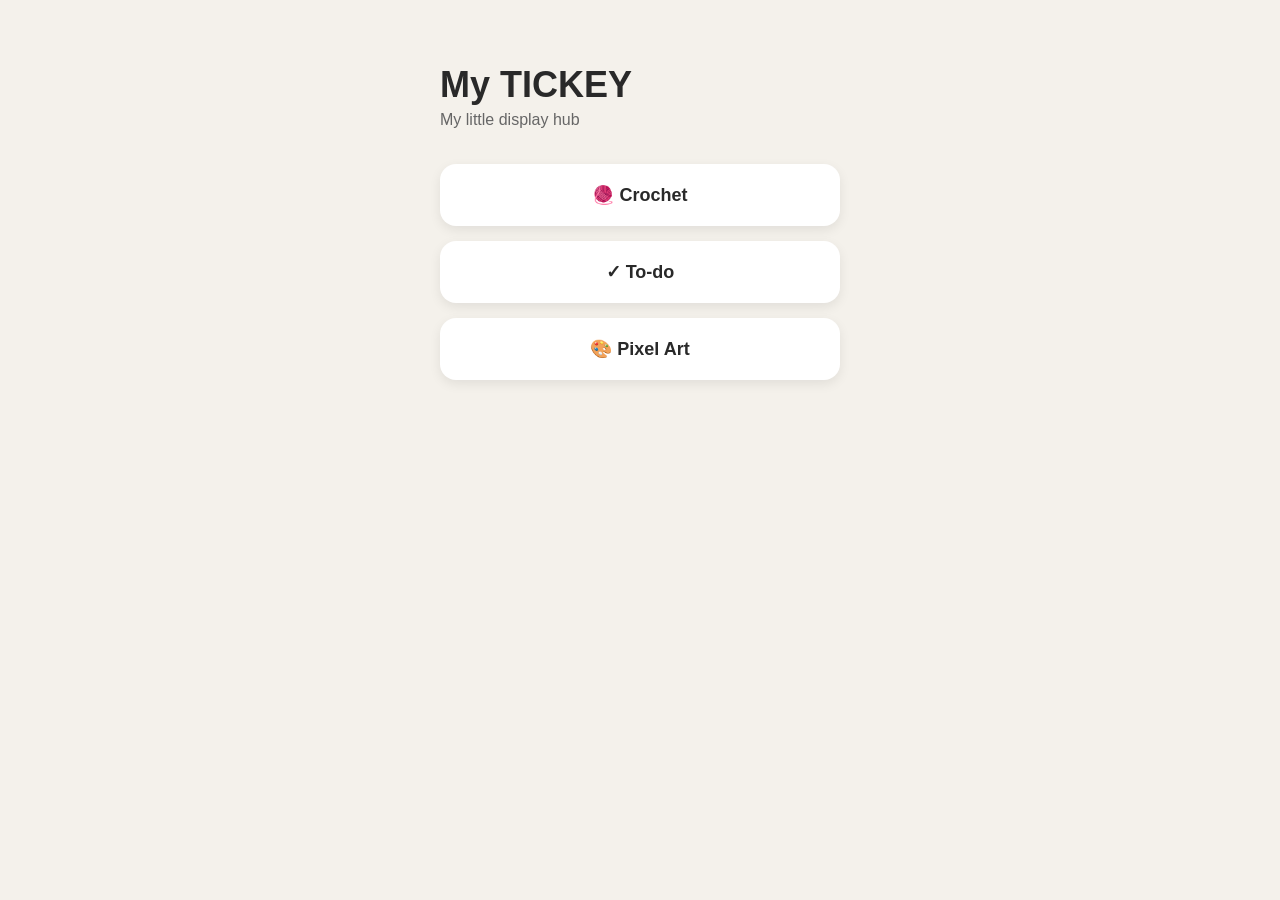
==== index.html @ 877f0d8a "Add files via upload" ====
<!DOCTYPE html>
<html lang="en">

<head>
    <meta charset="UTF-8">
    <meta name="viewport" content="width=device-width, initial-scale=1.0">

    <title>My TICKEY</title>

    <!-- PWA -->
    <meta name="theme-color" content="#f4f1eb">
    <link rel="manifest" href="manifest.json">

    <link rel="stylesheet" href="style.css">
</head>

<body>

    <!-- HOME PAGE -->

    <div id="homePage" class="page">

        <h1>My TICKEY</h1>
        <p>My little display hub</p>

        <button id="crochetButton">🧶 Crochet</button>
        <button id="todoButton">✓ To-do</button>
        <button>🎨 Pixel Art</button>

    </div>


    <!-- CROCHET PROJECT LIST -->

    <div id="crochetPage" class="page hidden">

        <button id="backButton" class="back-button">
            ← Back
        </button>

        <h1>🧶 Crochet</h1>
        <p>Your crochet projects</p>

        <div id="projectList"></div>

        <button id="newProjectButton" class="primary-button">
            + New Project
        </button>

    </div>


    <!-- NEW PROJECT PAGE -->

    <div id="newProjectPage" class="page hidden">

        <button id="cancelProjectButton" class="back-button">
            ← Back
        </button>

        <h1>New Project</h1>
        <p>Create a crochet project</p>

        <div class="project-card">

            <label for="projectName">Project name</label>

            <input
                id="projectName"
                type="text"
                placeholder="e.g. Starfish Pillow"
            >

            <label>Project type</label>

            <div class="type-selector">

                <button id="selectRows" class="type-button active">
                    Rows
                </button>

                <button id="selectRounds" class="type-button">
                    Rounds
                </button>

            </div>

            <button id="createProjectButton" class="primary-button">
                Create Project
            </button>

        </div>

    </div>


    <!-- ACTIVE PROJECT PAGE -->

    <div id="activeProjectPage" class="page hidden">

        <button id="projectBackButton" class="back-button">
            ← Projects
        </button>

        <h1 id="activeProjectName">Project</h1>
        <p id="activeProjectType"></p>


        <!-- COUNTER -->

        <div class="project-card counter-card">

            <p id="counterLabel" class="small-label">
                Current row
            </p>

            <div class="row-counter">

                <button id="minusButton">−</button>

                <span id="counter">1</span>

                <button id="plusButton">+</button>

            </div>

        </div>


        <!-- CURRENT INSTRUCTION -->

        <div class="project-card current-instruction-card">

            <p class="small-label">
                Current instruction
            </p>

            <div id="currentInstructionRange" class="instruction-range">
                No instruction
            </div>

            <p id="currentInstructionText" class="current-instruction-text">
                No instruction for this row.
            </p>

            <div id="repeatDots" class="repeat-dots"></div>

        </div>


        <!-- PATTERN -->

        <div class="pattern-section">

            <div class="section-header">

                <h2>Pattern</h2>

                <button id="addInstructionButton" class="small-button">
                    + Add
                </button>

            </div>

            <div id="patternList"></div>

        </div>


        <button id="editProjectButton">
            Edit Project
        </button>

    </div>


    <!-- ADD INSTRUCTIONS PAGE -->

    <div id="instructionPage" class="page hidden">

        <button id="cancelInstructionButton" class="back-button">
            ← Back
        </button>

        <h1>Add Instructions</h1>
        <p>Build your pattern step by step</p>

        <div class="project-card">

            <label>Instruction type</label>

            <div class="type-selector">

                <button id="singleInstructionButton" class="type-button active">
                    Single
                </button>

                <button id="rangeInstructionButton" class="type-button">
                    Range
                </button>

            </div>


            <div id="singleNumberArea">

                <label id="singleNumberLabel" for="singleNumber">
                    Row
                </label>

                <input
                    id="singleNumber"
                    type="number"
                    min="1"
                    value="1"
                >

            </div>


            <div id="rangeNumberArea" class="hidden">

                <div class="range-inputs">

                    <div>

                        <label id="rangeStartLabel" for="rangeStart">
                            Start row
                        </label>

                        <input
                            id="rangeStart"
                            type="number"
                            min="1"
                            value="1"
                        >

                    </div>

                    <div>

                        <label id="rangeEndLabel" for="rangeEnd">
                            End row
                        </label>

                        <input
                            id="rangeEnd"
                            type="number"
                            min="1"
                            value="2"
                        >

                    </div>

                </div>

            </div>


            <label for="instructionText">
                Instruction
            </label>

            <textarea
                id="instructionText"
                placeholder="e.g. sc around"
            ></textarea>


            <button id="saveInstructionButton" class="primary-button">
                Save & Next
            </button>

            <button id="doneInstructionButton" class="secondary-button">
                Done
            </button>

        </div>

    </div>


    <!-- EDIT INSTRUCTION PAGE -->

    <div id="editInstructionPage" class="page hidden">

        <button id="cancelEditInstructionButton" class="back-button">
            ← Back
        </button>

        <h1>Edit Instruction</h1>
        <p>Change this part of your pattern</p>

        <div class="project-card">

            <label>Instruction type</label>

            <div class="type-selector">

                <button id="editSingleInstructionButton" class="type-button">
                    Single
                </button>

                <button id="editRangeInstructionButton" class="type-button">
                    Range
                </button>

            </div>


            <div id="editSingleNumberArea">

                <label id="editSingleNumberLabel" for="editSingleNumber">
                    Row
                </label>

                <input
                    id="editSingleNumber"
                    type="number"
                    min="1"
                    value="1"
                >

            </div>


            <div id="editRangeNumberArea" class="hidden">

                <div class="range-inputs">

                    <div>

                        <label id="editRangeStartLabel" for="editRangeStart">
                            Start row
                        </label>

                        <input
                            id="editRangeStart"
                            type="number"
                            min="1"
                            value="1"
                        >

                    </div>

                    <div>

                        <label id="editRangeEndLabel" for="editRangeEnd">
                            End row
                        </label>

                        <input
                            id="editRangeEnd"
                            type="number"
                            min="1"
                            value="2"
                        >

                    </div>

                </div>

            </div>


            <label for="editInstructionText">
                Instruction
            </label>

            <textarea
                id="editInstructionText"
                placeholder="e.g. sc around"
            ></textarea>


            <button id="saveEditInstructionButton" class="primary-button">
                Save Changes
            </button>

            <button id="deleteInstructionButton" class="danger-button">
                Delete Instruction
            </button>

        </div>

    </div>


    <!-- EDIT PROJECT PAGE -->

    <div id="editProjectPage" class="page hidden">

        <button id="cancelEditButton" class="back-button">
            ← Back
        </button>

        <h1>Edit Project</h1>
        <p>Change your project settings</p>

        <div class="project-card">

            <label for="editProjectName">
                Project name
            </label>

            <input
                id="editProjectName"
                type="text"
            >


            <label>Project type</label>

            <div class="type-selector">

                <button id="editRows" class="type-button">
                    Rows
                </button>

                <button id="editRounds" class="type-button">
                    Rounds
                </button>

            </div>


            <button id="saveEditButton" class="primary-button">
                Save Changes
            </button>

            <button id="deleteProjectButton" class="danger-button">
                Delete Project
            </button>

        </div>

    </div>


    <!-- OVERWRITE DIALOG -->

    <div id="overwriteOverlay" class="dialog-overlay hidden">

        <div class="dialog-card">

            <h2>Instruction already exists</h2>

            <p>
                Some of these rows or rounds already have instructions.
                Do you want to overwrite them?
            </p>

            <div class="dialog-buttons">

                <button id="cancelOverwriteButton">
                    Cancel
                </button>

                <button id="confirmOverwriteButton" class="overwrite-button">
                    Overwrite
                </button>

            </div>

        </div>

    </div>


    <script src="script.js"></script>


    <!-- REGISTER SERVICE WORKER -->

    <script>

        if ("serviceWorker" in navigator) {

            window.addEventListener("load", function () {

                navigator.serviceWorker.register("./service-worker.js");

            });

        }

    </script>

</body>

</html>
---- style.css ----
* {
    box-sizing: border-box;
}


body {
    margin: 0;
    min-height: 100vh;

    font-family: Arial, sans-serif;

    background: #f4f1eb;
    color: #292929;

    display: flex;
    flex-direction: column;
    align-items: center;

    padding: 40px 20px;
}


.page {
    width: 100%;
    max-width: 400px;
}


.hidden {
    display: none !important;
}


h1 {
    margin-bottom: 5px;
    font-size: 36px;
}


h2 {
    margin-top: 0;
    margin-bottom: 8px;
}


p {
    margin-top: 0;
    margin-bottom: 35px;

    color: #666;
}


button {
    width: 100%;

    padding: 20px;
    margin-bottom: 15px;

    border: none;
    border-radius: 16px;

    background: white;
    color: #292929;

    font-size: 18px;
    font-weight: bold;

    cursor: pointer;

    box-shadow: 0 4px 12px rgba(0, 0, 0, 0.08);

    transition:
        transform 0.15s ease,
        background 0.15s ease;
}


button:hover {
    transform: translateY(-2px);
}


.back-button {
    width: auto;

    padding: 10px 15px;

    font-size: 14px;
}


.primary-button {
    background: #292929;
    color: white;
}


.secondary-button {
    background: #eeeae3;
    color: #292929;

    box-shadow: none;
}


.project-card {
    background: white;

    padding: 25px;
    margin-bottom: 15px;

    border-radius: 16px;

    box-shadow: 0 4px 12px rgba(0, 0, 0, 0.08);
}


.project-list-card {
    width: 100%;

    text-align: left;

    padding: 20px;
}


.project-list-card h2 {
    font-size: 19px;
}


.project-list-card p {
    margin: 0;

    font-size: 14px;
}


label {
    display: block;

    margin-bottom: 8px;

    font-size: 14px;
    font-weight: bold;
}


input,
textarea {
    width: 100%;

    padding: 15px;
    margin-bottom: 25px;

    border: 1px solid #ddd;
    border-radius: 12px;

    background: #fafafa;
    color: #292929;

    font-family: Arial, sans-serif;
    font-size: 16px;
}


textarea {
    min-height: 130px;

    resize: vertical;
}


input:focus,
textarea:focus {
    outline: 2px solid #292929;

    border-color: transparent;
}


.type-selector {
    display: flex;

    gap: 8px;

    margin-bottom: 25px;
}


.type-button {
    padding: 12px 15px;

    margin: 0;

    font-size: 14px;
    font-weight: normal;

    box-shadow: none;

    background: #eeeae3;
}


.type-button.active {
    background: #292929;
    color: white;
}


.counter-card {
    margin-top: 20px;
}


.small-label {
    margin-bottom: 12px;

    color: #777;

    font-size: 13px;
    font-weight: bold;

    text-transform: uppercase;

    letter-spacing: 0.7px;
}


.row-counter {
    display: flex;

    align-items: center;
    justify-content: space-between;

    gap: 15px;
}


.row-counter span {
    min-width: 60px;

    text-align: center;

    font-size: 44px;
    font-weight: bold;
}


.row-counter button {
    margin: 0;
}


.current-instruction-card {
    margin-top: 15px;
}


.instruction-range {
    margin-bottom: 10px;

    color: #777;

    font-size: 14px;
    font-weight: bold;
}


.current-instruction-text {
    margin-bottom: 0;

    color: #292929;

    font-size: 20px;
    font-weight: bold;

    line-height: 1.45;

    white-space: pre-wrap;
}


.repeat-dots {
    display: flex;

    flex-wrap: wrap;

    gap: 8px;

    margin-top: 20px;
}


.repeat-dot {
    font-size: 21px;
    line-height: 1;
}


.repeat-dot.empty {
    color: #c9c6c0;
}


.repeat-dot.filled {
    color: #292929;
}


.pattern-section {
    margin-top: 30px;
    margin-bottom: 30px;
}


.section-header {
    display: flex;

    align-items: center;
    justify-content: space-between;

    margin-bottom: 12px;
}


.section-header h2 {
    margin: 0;
}


.small-button {
    width: auto;

    padding: 10px 15px;
    margin: 0;

    font-size: 14px;

    background: #292929;
    color: white;
}


.pattern-item {
    background: white;

    padding: 18px;
    margin-bottom: 10px;

    border-radius: 14px;

    box-shadow: 0 4px 12px rgba(0, 0, 0, 0.06);

    cursor: pointer;

    transition:
        transform 0.15s ease,
        box-shadow 0.15s ease;
}


.pattern-item:hover {
    transform: translateY(-2px);

    box-shadow: 0 6px 16px rgba(0, 0, 0, 0.10);
}


.pattern-item.current {
    outline: 2px solid #292929;
}


.pattern-number {
    margin-bottom: 7px;

    font-size: 13px;
    font-weight: bold;

    color: #777;
}


.pattern-text {
    margin: 0;

    color: #292929;

    line-height: 1.5;

    white-space: pre-wrap;
}


.range-inputs {
    display: grid;

    grid-template-columns: 1fr 1fr;

    gap: 12px;
}


.danger-button {
    margin-top: 10px;

    background: #f4dddd;
    color: #8a2929;

    box-shadow: none;
}


.danger-button:hover {
    background: #edcccc;
}


.dialog-overlay {
    position: fixed;

    inset: 0;

    z-index: 1000;

    display: flex;
    align-items: center;
    justify-content: center;

    padding: 20px;

    background: rgba(0, 0, 0, 0.35);
}


.dialog-card {
    width: 100%;
    max-width: 360px;

    padding: 25px;

    background: #f4f1eb;

    border-radius: 20px;

    box-shadow: 0 15px 50px rgba(0, 0, 0, 0.25);
}


.dialog-card h2 {
    margin-bottom: 10px;
}


.dialog-card p {
    margin-bottom: 25px;

    line-height: 1.5;
}


.dialog-buttons {
    display: grid;

    grid-template-columns: 1fr 1fr;

    gap: 10px;
}


.dialog-buttons button {
    margin: 0;

    padding: 15px;

    font-size: 15px;
}


.overwrite-button {
    background: #292929;
    color: white;
}
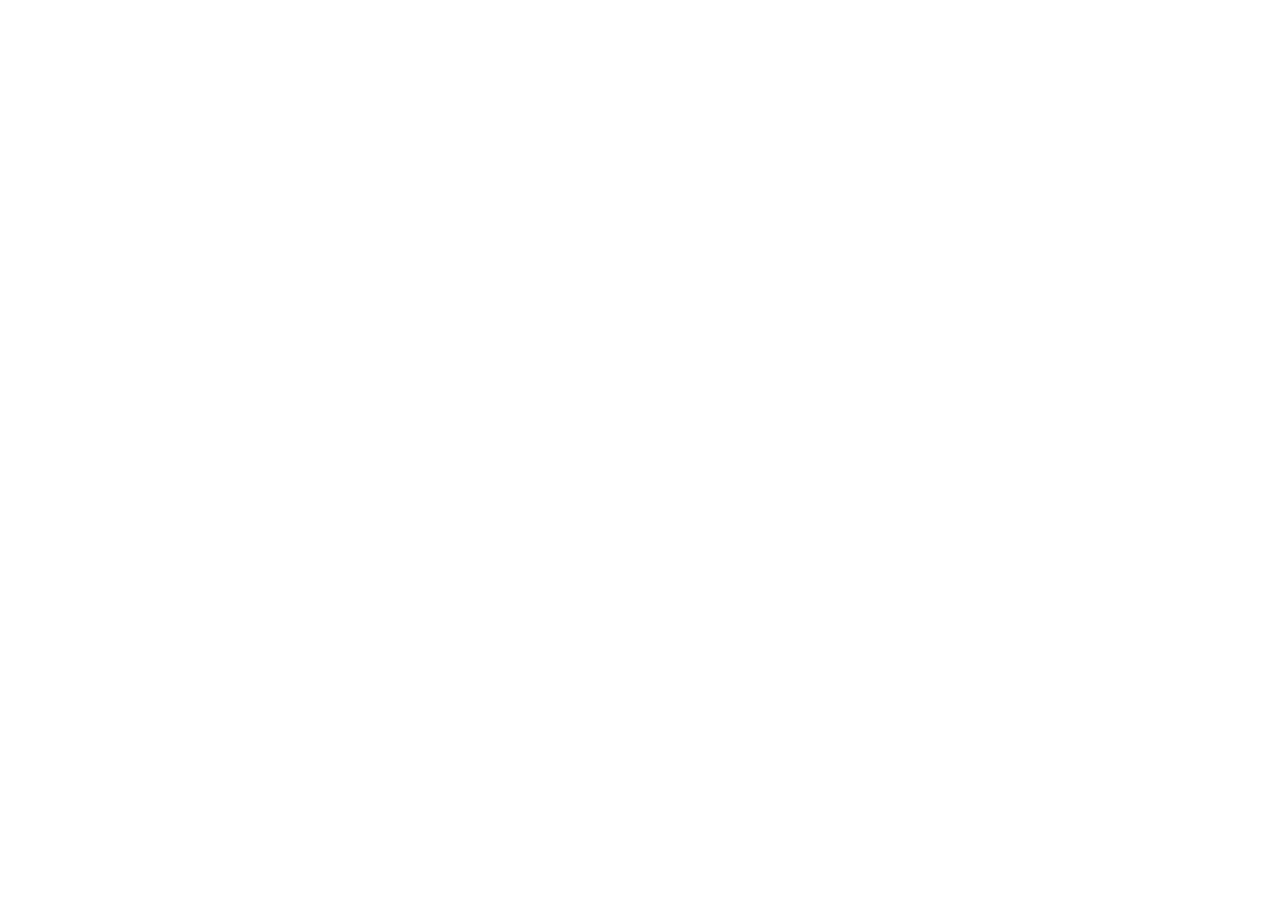
==== commit a5ef7500: "Add files via upload" ====
--- a/index.html
+++ b/index.html
@@ -1,491 +1,61 @@
-<!DOCTYPE html>
-<html lang="en">
-
-<head>
-    <meta charset="UTF-8">
-    <meta name="viewport" content="width=device-width, initial-scale=1.0">
-
-    <title>My TICKEY</title>
-
-    <!-- PWA -->
-    <meta name="theme-color" content="#f4f1eb">
-    <link rel="manifest" href="manifest.json">
-
-    <link rel="stylesheet" href="style.css">
-</head>
-
-<body>
-
-    <!-- HOME PAGE -->
-
-    <div id="homePage" class="page">
-
-        <h1>My TICKEY</h1>
-        <p>My little display hub</p>
-
-        <button id="crochetButton">🧶 Crochet</button>
-        <button id="todoButton">✓ To-do</button>
-        <button>🎨 Pixel Art</button>
-
-    </div>
-
-
-    <!-- CROCHET PROJECT LIST -->
-
-    <div id="crochetPage" class="page hidden">
-
-        <button id="backButton" class="back-button">
-            ← Back
-        </button>
-
-        <h1>🧶 Crochet</h1>
-        <p>Your crochet projects</p>
-
-        <div id="projectList"></div>
-
-        <button id="newProjectButton" class="primary-button">
-            + New Project
-        </button>
-
-    </div>
-
-
-    <!-- NEW PROJECT PAGE -->
-
-    <div id="newProjectPage" class="page hidden">
-
-        <button id="cancelProjectButton" class="back-button">
-            ← Back
-        </button>
-
-        <h1>New Project</h1>
-        <p>Create a crochet project</p>
-
-        <div class="project-card">
-
-            <label for="projectName">Project name</label>
-
-            <input
-                id="projectName"
-                type="text"
-                placeholder="e.g. Starfish Pillow"
-            >
-
-            <label>Project type</label>
-
-            <div class="type-selector">
-
-                <button id="selectRows" class="type-button active">
-                    Rows
-                </button>
-
-                <button id="selectRounds" class="type-button">
-                    Rounds
-                </button>
-
-            </div>
-
-            <button id="createProjectButton" class="primary-button">
-                Create Project
-            </button>
-
-        </div>
-
-    </div>
-
-
-    <!-- ACTIVE PROJECT PAGE -->
-
-    <div id="activeProjectPage" class="page hidden">
-
-        <button id="projectBackButton" class="back-button">
-            ← Projects
-        </button>
-
-        <h1 id="activeProjectName">Project</h1>
-        <p id="activeProjectType"></p>
-
-
-        <!-- COUNTER -->
-
-        <div class="project-card counter-card">
-
-            <p id="counterLabel" class="small-label">
-                Current row
-            </p>
-
-            <div class="row-counter">
-
-                <button id="minusButton">−</button>
-
-                <span id="counter">1</span>
-
-                <button id="plusButton">+</button>
-
-            </div>
-
-        </div>
-
-
-        <!-- CURRENT INSTRUCTION -->
-
-        <div class="project-card current-instruction-card">
-
-            <p class="small-label">
-                Current instruction
-            </p>
-
-            <div id="currentInstructionRange" class="instruction-range">
-                No instruction
-            </div>
-
-            <p id="currentInstructionText" class="current-instruction-text">
-                No instruction for this row.
-            </p>
-
-            <div id="repeatDots" class="repeat-dots"></div>
-
-        </div>
-
-
-        <!-- PATTERN -->
-
-        <div class="pattern-section">
-
-            <div class="section-header">
-
-                <h2>Pattern</h2>
-
-                <button id="addInstructionButton" class="small-button">
-                    + Add
-                </button>
-
-            </div>
-
-            <div id="patternList"></div>
-
-        </div>
-
-
-        <button id="editProjectButton">
-            Edit Project
-        </button>
-
-    </div>
-
-
-    <!-- ADD INSTRUCTIONS PAGE -->
-
-    <div id="instructionPage" class="page hidden">
-
-        <button id="cancelInstructionButton" class="back-button">
-            ← Back
-        </button>
-
-        <h1>Add Instructions</h1>
-        <p>Build your pattern step by step</p>
-
-        <div class="project-card">
-
-            <label>Instruction type</label>
-
-            <div class="type-selector">
-
-                <button id="singleInstructionButton" class="type-button active">
-                    Single
-                </button>
-
-                <button id="rangeInstructionButton" class="type-button">
-                    Range
-                </button>
-
-            </div>
-
-
-            <div id="singleNumberArea">
-
-                <label id="singleNumberLabel" for="singleNumber">
-                    Row
-                </label>
-
-                <input
-                    id="singleNumber"
-                    type="number"
-                    min="1"
-                    value="1"
-                >
-
-            </div>
-
-
-            <div id="rangeNumberArea" class="hidden">
-
-                <div class="range-inputs">
-
-                    <div>
-
-                        <label id="rangeStartLabel" for="rangeStart">
-                            Start row
-                        </label>
-
-                        <input
-                            id="rangeStart"
-                            type="number"
-                            min="1"
-                            value="1"
-                        >
-
-                    </div>
-
-                    <div>
-
-                        <label id="rangeEndLabel" for="rangeEnd">
-                            End row
-                        </label>
-
-                        <input
-                            id="rangeEnd"
-                            type="number"
-                            min="1"
-                            value="2"
-                        >
-
-                    </div>
-
-                </div>
-
-            </div>
-
-
-            <label for="instructionText">
-                Instruction
-            </label>
-
-            <textarea
-                id="instructionText"
-                placeholder="e.g. sc around"
-            ></textarea>
-
-
-            <button id="saveInstructionButton" class="primary-button">
-                Save & Next
-            </button>
-
-            <button id="doneInstructionButton" class="secondary-button">
-                Done
-            </button>
-
-        </div>
-
-    </div>
-
-
-    <!-- EDIT INSTRUCTION PAGE -->
-
-    <div id="editInstructionPage" class="page hidden">
-
-        <button id="cancelEditInstructionButton" class="back-button">
-            ← Back
-        </button>
-
-        <h1>Edit Instruction</h1>
-        <p>Change this part of your pattern</p>
-
-        <div class="project-card">
-
-            <label>Instruction type</label>
-
-            <div class="type-selector">
-
-                <button id="editSingleInstructionButton" class="type-button">
-                    Single
-                </button>
-
-                <button id="editRangeInstructionButton" class="type-button">
-                    Range
-                </button>
-
-            </div>
-
-
-            <div id="editSingleNumberArea">
-
-                <label id="editSingleNumberLabel" for="editSingleNumber">
-                    Row
-                </label>
-
-                <input
-                    id="editSingleNumber"
-                    type="number"
-                    min="1"
-                    value="1"
-                >
-
-            </div>
-
-
-            <div id="editRangeNumberArea" class="hidden">
-
-                <div class="range-inputs">
-
-                    <div>
-
-                        <label id="editRangeStartLabel" for="editRangeStart">
-                            Start row
-                        </label>
-
-                        <input
-                            id="editRangeStart"
-                            type="number"
-                            min="1"
-                            value="1"
-                        >
-
-                    </div>
-
-                    <div>
-
-                        <label id="editRangeEndLabel" for="editRangeEnd">
-                            End row
-                        </label>
-
-                        <input
-                            id="editRangeEnd"
-                            type="number"
-                            min="1"
-                            value="2"
-                        >
-
-                    </div>
-
-                </div>
-
-            </div>
-
-
-            <label for="editInstructionText">
-                Instruction
-            </label>
-
-            <textarea
-                id="editInstructionText"
-                placeholder="e.g. sc around"
-            ></textarea>
-
-
-            <button id="saveEditInstructionButton" class="primary-button">
-                Save Changes
-            </button>
-
-            <button id="deleteInstructionButton" class="danger-button">
-                Delete Instruction
-            </button>
-
-        </div>
-
-    </div>
-
-
-    <!-- EDIT PROJECT PAGE -->
-
-    <div id="editProjectPage" class="page hidden">
-
-        <button id="cancelEditButton" class="back-button">
-            ← Back
-        </button>
-
-        <h1>Edit Project</h1>
-        <p>Change your project settings</p>
-
-        <div class="project-card">
-
-            <label for="editProjectName">
-                Project name
-            </label>
-
-            <input
-                id="editProjectName"
-                type="text"
-            >
-
-
-            <label>Project type</label>
-
-            <div class="type-selector">
-
-                <button id="editRows" class="type-button">
-                    Rows
-                </button>
-
-                <button id="editRounds" class="type-button">
-                    Rounds
-                </button>
-
-            </div>
-
-
-            <button id="saveEditButton" class="primary-button">
-                Save Changes
-            </button>
-
-            <button id="deleteProjectButton" class="danger-button">
-                Delete Project
-            </button>
-
-        </div>
-
-    </div>
-
-
-    <!-- OVERWRITE DIALOG -->
-
-    <div id="overwriteOverlay" class="dialog-overlay hidden">
-
-        <div class="dialog-card">
-
-            <h2>Instruction already exists</h2>
-
-            <p>
-                Some of these rows or rounds already have instructions.
-                Do you want to overwrite them?
-            </p>
-
-            <div class="dialog-buttons">
-
-                <button id="cancelOverwriteButton">
-                    Cancel
-                </button>
-
-                <button id="confirmOverwriteButton" class="overwrite-button">
-                    Overwrite
-                </button>
-
-            </div>
-
-        </div>
-
-    </div>
-
-
-    <script src="script.js"></script>
-
-
-    <!-- REGISTER SERVICE WORKER -->
-
-    <script>
-
-        if ("serviceWorker" in navigator) {
-
-            window.addEventListener("load", function () {
-
-                navigator.serviceWorker.register("./service-worker.js");
-
-            });
-
-        }
-
-    </script>
-
-</body>
-
+<!DOCTYPE html>
+<html lang="en">
+
+<head>
+    <meta charset="UTF-8">
+    <meta name="viewport" content="width=device-width, initial-scale=1.0">
+
+    <title>My TICKEY</title>
+
+    <!-- PWA -->
+    <meta name="theme-color" content="#151412">
+    <link rel="manifest" href="manifest.json">
+
+    <!-- CORE -->
+    <link rel="stylesheet" href="core/base.css">
+
+    <!-- FEATURES -->
+    <link rel="stylesheet" href="home/home.css">
+    <link rel="stylesheet" href="todo/todo.css">
+    <link rel="stylesheet" href="crochet/crochet.css">
+</head>
+
+<body>
+
+    <!-- ==================================
+         APP
+         Feature HTML is loaded here.
+         ================================== -->
+
+    <main id="app"></main>
+
+
+    <!-- ==================================
+         JAVASCRIPT
+         ================================== -->
+
+    <script src="core/app.js"></script>
+
+
+    <!-- REGISTER SERVICE WORKER -->
+
+    <script>
+        if ("serviceWorker" in navigator) {
+
+            window.addEventListener(
+                "load",
+                function () {
+
+                    navigator.serviceWorker.register(
+                        "./service-worker.js"
+                    );
+
+                }
+            );
+
+        }
+    </script>
+
+</body>
+
 </html>
